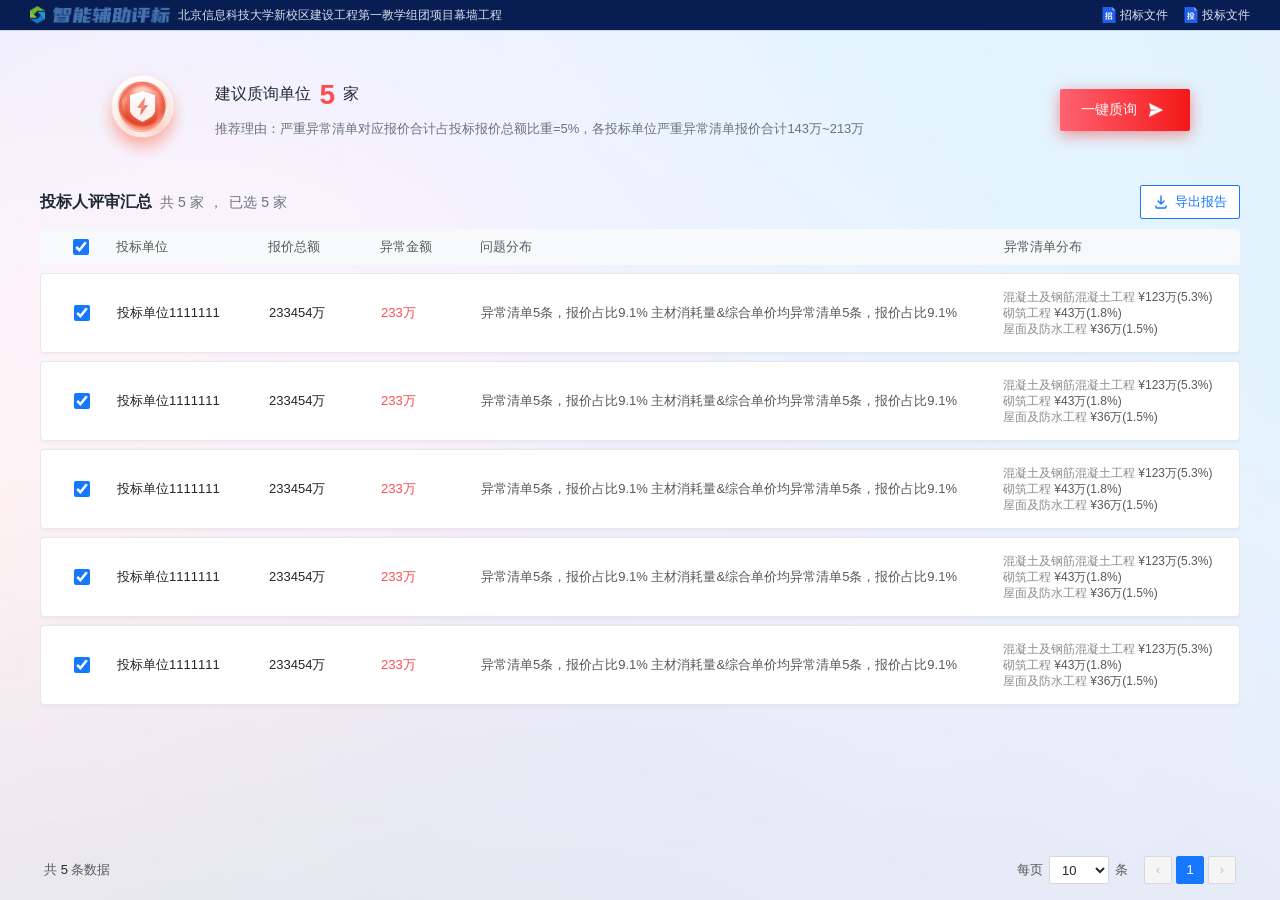
==== home.html @ 0fb8c537 "新增登录页作为入口，首页改为 home.html 默认打开 index.html 登录，提交后跳转 home.html 经济标主界面。  Co-authored-by: Cursor <cursora" ====
<!DOCTYPE html>
<html lang="zh-CN">
  <head>
    <meta charset="UTF-8" />
    <meta name="viewport" content="width=device-width, initial-scale=1.0" />
    <title>经济标 · 智能辅助评标 - 投标人评审汇总</title>
    <link rel="stylesheet" href="styles.css" />
  </head>
  <body>
    <header class="top-bar">
      <div class="top-bar__inner">
        <div class="top-bar__brand">
          <img
            class="top-bar__logo"
            src="assets/logo.png"
            width="18"
            height="21"
            alt="广联达"
          />
          <img
            class="top-bar__title-img"
            src="assets/title.png"
            width="120"
            height="16"
            alt="智能辅助评标"
          />
          <span class="top-bar__project"
            >北京信息科技大学新校区建设工程第一教学组团项目幕墙工程</span
          >
        </div>
        <nav class="top-bar__actions">
          <a href="#" class="doc-link">
            <img
              class="doc-link__icon"
              src="assets/icon-bid-doc.png"
              width="14"
              height="16"
              alt=""
            />
            招标文件
          </a>
          <a href="#" class="doc-link">
            <img
              class="doc-link__icon"
              src="assets/icon-tender-doc.png"
              width="14"
              height="16"
              alt=""
            />
            投标文件
          </a>
        </nav>
      </div>
    </header>

    <main class="page">
      <section class="alert-card">
        <div class="alert-card__icon" aria-hidden="true">
          <img
            class="alert-card__icon-img"
            src="assets/alert-icon.png"
            width="105"
            height="111"
            alt=""
          />
        </div>
        <div class="alert-card__body">
          <p class="alert-card__headline">
            建议质询单位 <strong class="highlight-num">5</strong> 家
          </p>
          <p class="alert-card__reason">
            推荐理由：严重异常清单对应报价合计占投标报价总额比重=5%，各投标单位严重异常清单报价合计143万~213万
          </p>
        </div>
        <button type="button" class="btn btn--primary">
          <span id="btn-primary-label">一键质询</span>
          <span class="btn--primary__icon-wrap" aria-hidden="true">
            <img
              class="btn--primary__icon"
              src="assets/btn-inquiry-icon.png"
              width="14"
              height="14"
              alt=""
            />
          </span>
        </button>
      </section>

      <section class="summary-panel">
        <div class="summary-panel__header">
          <h1 class="summary-panel__title">
            投标人评审汇总
            <span class="summary-panel__count">
              <span id="summary-total">共 5 家</span>
              <span class="summary-panel__count-sep">，</span>
              <span id="summary-selected">已选 5 家</span>
            </span>
          </h1>
          <button type="button" class="btn btn--outline">
            <svg width="16" height="16" viewBox="0 0 16 16" fill="none">
              <path
                d="M8 2v8m0 0l3-3m-3 3L5 7M3 12v1a1 1 0 001 1h8a1 1 0 001-1v-1"
                stroke="currentColor"
                stroke-width="1.4"
                stroke-linecap="round"
              />
            </svg>
            导出报告
          </button>
        </div>

        <div class="bid-table-shell">
          <div class="bid-table-head">
            <span class="col col--check">
              <input
                type="checkbox"
                id="check-all"
                aria-label="全选当前页"
              />
            </span>
            <span class="col col--name">投标单位</span>
            <span class="col col--total">报价总额</span>
            <span class="col col--abnormal">异常金额</span>
            <span class="col col--issues">问题分布</span>
            <span class="col col--breakdown">异常清单分布</span>
          </div>
          <div class="bid-table-scroll" id="bid-table-scroll">
            <div class="bid-table-body" id="bidder-rows"></div>
          </div>
          <footer class="table-footer">
            <p class="table-footer__total">
              共 <span id="total-count">0</span> 条数据
            </p>
            <div class="table-footer__right">
              <label class="page-size">
                每页
                <select id="page-size" aria-label="每页条数">
                  <option value="10" selected>10</option>
                  <option value="20">20</option>
                  <option value="50">50</option>
                  <option value="100">100</option>
                </select>
                条
              </label>
              <nav class="pagination" id="pagination" aria-label="分页"></nav>
            </div>
          </footer>
        </div>
      </section>
    </main>

    <script src="app.js"></script>
  </body>
</html>
---- styles.css ----
*,
*::before,
*::after {
  box-sizing: border-box;
}

:root {
  --color-bg: #ffffff;
  --color-bg-gradient: #ffffff;
  --color-topbar: #081d52;
  --color-topbar-text: #e8f0fa;
  --color-primary: #1677ff;
  --color-danger: #ff4d4f;
  --color-danger-btn: #ff5a5f;
  --color-text: #1f2937;
  --color-text-secondary: #6b7280;
  --color-border: #e5eaf2;
  --color-card: #ffffff;
  --shadow-card: 0 2px 12px rgba(26, 58, 92, 0.06);
  --radius-lg: 12px;
  --radius-md: 8px;
  --ease-breathe: cubic-bezier(0.45, 0.05, 0.55, 0.95);
  --font: -apple-system, BlinkMacSystemFont, "PingFang SC", "Microsoft YaHei",
    "Helvetica Neue", sans-serif;
}

html {
  height: 100%;
}

body {
  margin: 0;
  height: 100%;
  overflow: hidden;
  display: flex;
  flex-direction: column;
  font-family: var(--font);
  font-size: 14px;
  color: var(--color-text);
  background-color: var(--color-bg);
  background-image: url("assets/bg.png");
  background-size: cover;
  background-position: center;
  background-repeat: no-repeat;
  background-attachment: fixed;
}

a {
  color: inherit;
  text-decoration: none;
}

button {
  font-family: inherit;
  cursor: pointer;
  border: none;
}

/* Top bar */
.top-bar {
  flex-shrink: 0;
  background: var(--color-topbar);
  color: var(--color-topbar-text);
  height: 30px;
  box-shadow: 0 1px 0 rgba(0, 0, 0, 0.12);
}

.top-bar__inner {
  width: 100%;
  max-width: none;
  margin: 0;
  padding: 0 30px;
  height: 100%;
  display: flex;
  align-items: center;
  justify-content: space-between;
  gap: 16px;
}

.top-bar__brand {
  display: flex;
  align-items: center;
  gap: 8px;
  min-width: 0;
  flex: 1;
}

.top-bar__logo {
  flex-shrink: 0;
  display: block;
  height: 18px;
  width: auto;
  object-fit: contain;
}

.top-bar__title-img {
  flex-shrink: 0;
  display: block;
  height: 16px;
  width: auto;
  object-fit: contain;
}

.top-bar__project {
  font-size: 12px;
  line-height: 1;
  opacity: 0.92;
  overflow: hidden;
  text-overflow: ellipsis;
  white-space: nowrap;
}

.top-bar__actions {
  display: flex;
  align-items: center;
  gap: 16px;
  flex-shrink: 0;
}

.doc-link {
  display: flex;
  align-items: center;
  gap: 4px;
  font-size: 12px;
  line-height: 1;
  opacity: 0.95;
  transition: opacity 0.15s;
}

.doc-link__icon {
  display: block;
  height: 16px;
  width: auto;
  flex-shrink: 0;
}

.doc-link:hover {
  opacity: 1;
}

/* Page */
.page {
  flex: 1;
  min-height: 0;
  width: 100%;
  max-width: none;
  margin: 0;
  padding: 16px 40px;
  overflow: hidden;
  display: flex;
  flex-direction: column;
  gap: 12px;
}

/* Alert card — 固定 1100 居中，不随表格区拉宽 */
.alert-card {
  flex-shrink: 0;
  display: flex;
  align-items: center;
  gap: 20px;
  width: 1100px;
  max-width: 100%;
  margin: 0 auto;
  padding: 8px 0;
  box-sizing: border-box;
  background: transparent;
  border: none;
  box-shadow: none;
}

.alert-card__icon {
  flex-shrink: 0;
  line-height: 0;
}

.alert-card__icon-img {
  display: block;
  width: 105px;
  height: auto;
  object-fit: contain;
}

.alert-card__body {
  flex: 1;
  min-width: 0;
}

.alert-card__headline {
  margin: 0 0 8px;
  font-size: 16px;
  font-weight: 500;
  color: var(--color-text);
}

.highlight-num {
  font-size: 28px;
  font-weight: 700;
  color: var(--color-danger);
  vertical-align: middle;
  margin: 0 4px;
}

.alert-card__reason {
  margin: 0;
  font-size: 13px;
  line-height: 1.6;
  color: var(--color-text-secondary);
}

.btn {
  display: inline-flex;
  align-items: center;
  justify-content: center;
  gap: 6px;
  padding: 0 20px;
  height: 36px;
  border-radius: var(--radius-md);
  font-size: 14px;
  font-weight: 500;
  white-space: nowrap;
  transition: filter 0.15s, box-shadow 0.15s;
}

/* 图标 ripple — 参考 https://codepen.io/andytran/pen/vLNGvN */
.btn--primary__icon-wrap {
  display: inline-flex;
  align-items: center;
  justify-content: center;
  width: 28px;
  height: 28px;
  flex-shrink: 0;
  border-radius: 50%;
  animation: btn-icon-ripple 0.8s linear infinite;
}

.btn--primary__icon {
  display: block;
  width: 14px;
  height: 14px;
  object-fit: contain;
  position: relative;
  z-index: 1;
  /* 图标按 #ffffff 显示 */
  filter: brightness(0) invert(1);
}

@keyframes btn-icon-ripple {
  0% {
    box-shadow: 0 0 0 6px rgba(255, 255, 255, 0.18),
      0 0 0 20px rgba(255, 255, 255, 0.12),
      0 0 0 34px rgba(255, 255, 255, 0.08),
      0 0 0 48px rgba(255, 255, 255, 0.05);
  }
  100% {
    box-shadow: 0 0 0 20px rgba(255, 255, 255, 0.12),
      0 0 0 34px rgba(255, 255, 255, 0.08),
      0 0 0 48px rgba(255, 255, 255, 0.05),
      0 0 0 62px rgba(255, 255, 255, 0);
  }
}

.btn--primary:hover .btn--primary__icon-wrap {
  animation-play-state: paused;
}

.btn--primary {
  color: #fff;
  flex-shrink: 0;
  gap: 5px;
  width: 130px;
  min-width: 130px;
  height: 42px;
  padding: 0;
  border-radius: 2px;
  border: none;
  overflow: visible;
  background-color: #f41818;
  background-image: linear-gradient(
    to right,
    #ff6272,
    #f41818,
    #ff7080,
    #f41818
  );
  background-size: 300% 100%;
  background-position: 0 0;
  box-shadow: 0 4px 15px 0 rgba(244, 24, 24, 0.45);
  transition: background-position 0.4s ease-in-out, box-shadow 0.4s ease-in-out;
  animation: btn-primary-breathe 2.8s var(--ease-breathe) infinite;
}

.btn--primary:hover {
  background-position: 100% 0;
  box-shadow: 0 6px 20px 0 rgba(244, 24, 24, 0.65);
  animation: none;
}

.btn--primary:focus {
  outline: none;
}

.btn--primary:focus-visible {
  outline: 2px solid rgba(244, 24, 24, 0.45);
  outline-offset: 2px;
}

@keyframes btn-primary-breathe {
  0%,
  100% {
    box-shadow: 0 4px 12px 0 rgba(244, 24, 24, 0.38);
  }
  50% {
    box-shadow: 0 6px 22px 0 rgba(244, 24, 24, 0.62);
  }
}

@media (prefers-reduced-motion: reduce) {
  .btn--primary,
  .btn--primary__icon-wrap {
    animation: none;
  }
}

.btn--outline {
  background: #fff;
  color: var(--color-primary);
  border: 1px solid var(--color-primary);
  width: 100px;
  min-width: 100px;
  height: 34px;
  padding: 0;
  border-radius: 2px;
  font-size: 13px;
}

.btn--outline:hover {
  background: #f0f7ff;
}

/* Summary panel */
.summary-panel {
  flex: 1;
  min-height: 0;
  width: 100%;
  margin: 0;
  display: flex;
  flex-direction: column;
  background: transparent;
  border: none;
  box-shadow: none;
}

.summary-panel__header {
  flex-shrink: 0;
  display: flex;
  align-items: center;
  justify-content: space-between;
  padding: 0 0 10px;
}

.bid-table-shell {
  flex: 1;
  min-height: 0;
  display: flex;
  flex-direction: column;
}

.summary-panel__title {
  margin: 0;
  font-size: 16px;
  font-weight: 600;
  display: flex;
  align-items: baseline;
  gap: 8px;
}

.summary-panel__count {
  font-size: 14px;
  font-weight: 400;
  color: var(--color-text-secondary);
}

.summary-panel__count-sep {
  margin: 0 2px;
}

/* 卡片表格 */
.bid-table-head,
.bid-row {
  display: grid;
  grid-template-columns: 48px 140px 100px 88px minmax(160px, 1fr) minmax(180px, 220px);
  gap: 12px;
  align-items: center;
  padding: 0 16px;
  box-sizing: border-box;
}

.bid-table-head {
  flex-shrink: 0;
  height: 36px;
  margin-bottom: 8px;
  font-size: 13px;
  font-weight: 500;
  color: #595959;
  background: #f7f9fb;
  border-radius: 4px;
}

.bid-table-head .col--check {
  display: flex;
  justify-content: center;
}

.bid-table-head .col--check input[type="checkbox"] {
  width: 16px;
  height: 16px;
  accent-color: var(--color-primary);
  cursor: pointer;
}

.bid-table-scroll {
  flex: 1;
  min-height: 0;
  overflow: auto;
}

.bid-table-body {
  display: flex;
  flex-direction: column;
  gap: 8px;
}

.bid-row {
  height: 80px;
  margin: 0;
  border-radius: 4px;
  cursor: pointer;
  transition: background 0.15s, border-color 0.15s, box-shadow 0.15s;
}

.bid-row.is-selected {
  background: #ffffff;
  border: 1px solid #e8e8e8;
  box-shadow: 0 1px 4px rgba(26, 58, 92, 0.05);
}

.bid-row.is-selected:hover {
  border-color: #d0dff0;
  box-shadow: 0 2px 10px rgba(26, 58, 92, 0.08);
}

.bid-row.is-unselected {
  background: #f3f4f6;
  border: 1px solid #ebedf0;
  box-shadow: none;
}

.bid-row.is-unselected:hover {
  background: #eceef2;
  border-color: #e2e5ea;
}

.bid-row.is-unselected .col {
  color: #9ca3af;
}

.bid-row.is-unselected .col--abnormal {
  color: #e57373;
}

.bid-row.is-unselected .col--breakdown,
.bid-row.is-unselected .col--breakdown .amount {
  color: #b0b5bf;
}

.bid-row .col {
  min-width: 0;
  font-size: 13px;
  line-height: 18px;
  color: #262626;
  overflow: hidden;
  text-overflow: ellipsis;
  white-space: nowrap;
}

.bid-row .col--check {
  display: flex;
  justify-content: center;
  overflow: visible;
  white-space: normal;
}

.bid-row .col--check input[type="checkbox"] {
  width: 16px;
  height: 16px;
  accent-color: var(--color-primary);
  cursor: pointer;
}

.bid-row .col--name {
  font-weight: 500;
}

.bid-row .col--total {
  font-variant-numeric: tabular-nums;
}

.bid-row .col--abnormal {
  color: var(--color-danger);
  font-weight: 500;
  font-variant-numeric: tabular-nums;
}

.bid-row .col--issues {
  color: #595959;
  text-align: left;
}

.bid-row .col--breakdown {
  font-size: 12px;
  line-height: 16px;
  color: #8c8c8c;
  text-align: left;
  white-space: normal;
  display: -webkit-box;
  -webkit-box-orient: vertical;
  -webkit-line-clamp: 3;
}

.bid-row .col--breakdown .item {
  display: block;
  overflow: hidden;
  text-overflow: ellipsis;
  white-space: nowrap;
}

.bid-row .col--breakdown .amount {
  color: #595959;
}

/* Table footer & pagination */
.table-footer {
  flex-shrink: 0;
  display: flex;
  align-items: center;
  justify-content: space-between;
  gap: 16px;
  padding: 12px 4px 0;
  font-size: 13px;
  color: #595959;
}

.table-footer__total {
  margin: 0;
}

.table-footer__total span {
  color: #262626;
  font-weight: 500;
}

.table-footer__right {
  display: flex;
  align-items: center;
  gap: 16px;
  flex-wrap: wrap;
  justify-content: flex-end;
}

.page-size {
  display: inline-flex;
  align-items: center;
  gap: 6px;
  color: #595959;
}

.page-size select {
  height: 28px;
  padding: 0 8px;
  border: 1px solid #d9d9d9;
  border-radius: 2px;
  font-family: inherit;
  font-size: 13px;
  color: #262626;
  background: #fff;
  cursor: pointer;
}

.pagination {
  display: inline-flex;
  align-items: center;
  gap: 4px;
}

.pagination__btn {
  min-width: 28px;
  height: 28px;
  padding: 0 6px;
  border: 1px solid #d9d9d9;
  border-radius: 2px;
  background: #fff;
  color: #595959;
  font-size: 13px;
  line-height: 26px;
}

.pagination__btn:hover:not(:disabled) {
  color: var(--color-primary);
  border-color: var(--color-primary);
}

.pagination__btn.is-active {
  color: #fff;
  background: var(--color-primary);
  border-color: var(--color-primary);
}

.pagination__btn:disabled {
  color: #bfbfbf;
  background: #f5f5f5;
  cursor: not-allowed;
}

.pagination__ellipsis {
  padding: 0 4px;
  color: #bfbfbf;
}

/* ---------- 登录页 ---------- */
body.login-page {
  overflow: auto;
  min-height: 100%;
}

.login-main {
  flex: 1;
  min-height: 0;
  display: flex;
  align-items: center;
  justify-content: center;
  padding: 48px 40px;
}

.login-card {
  width: 100%;
  max-width: 400px;
  padding: 32px 28px 28px;
  background: #ffffff;
  border-radius: 8px;
  box-shadow: 0 4px 24px rgba(8, 29, 82, 0.08);
  border: 1px solid #ebeef5;
}

.login-card__title {
  margin: 0 0 8px;
  font-size: 20px;
  font-weight: 600;
  color: var(--color-text);
  text-align: center;
}

.login-card__desc {
  margin: 0 0 24px;
  font-size: 13px;
  color: var(--color-text-secondary);
  text-align: center;
  line-height: 1.5;
}

.login-form {
  display: flex;
  flex-direction: column;
  gap: 18px;
}

.login-field {
  display: flex;
  flex-direction: column;
  gap: 6px;
}

.login-field__label {
  font-size: 13px;
  font-weight: 500;
  color: #4b5563;
}

.login-field__input {
  height: 40px;
  padding: 0 12px;
  border: 1px solid #d1d5db;
  border-radius: 4px;
  font-family: inherit;
  font-size: 14px;
  color: var(--color-text);
  outline: none;
  transition: border-color 0.15s, box-shadow 0.15s;
}

.login-field__input::placeholder {
  color: #9ca3af;
}

.login-field__input:hover {
  border-color: #9ca3af;
}

.login-field__input:focus {
  border-color: var(--color-primary);
  box-shadow: 0 0 0 2px rgba(22, 119, 255, 0.15);
}

.btn--login-submit {
  margin-top: 8px;
  width: 100%;
  height: 42px;
  border-radius: 4px;
  font-size: 15px;
  font-weight: 500;
  color: #fff;
  background: linear-gradient(180deg, #ff6272 0%, #f41818 100%);
  border: none;
  box-shadow: 0 4px 12px rgba(244, 24, 24, 0.35);
  transition: filter 0.15s, box-shadow 0.15s;
}

.btn--login-submit:hover {
  filter: brightness(1.05);
  box-shadow: 0 6px 16px rgba(244, 24, 24, 0.45);
}
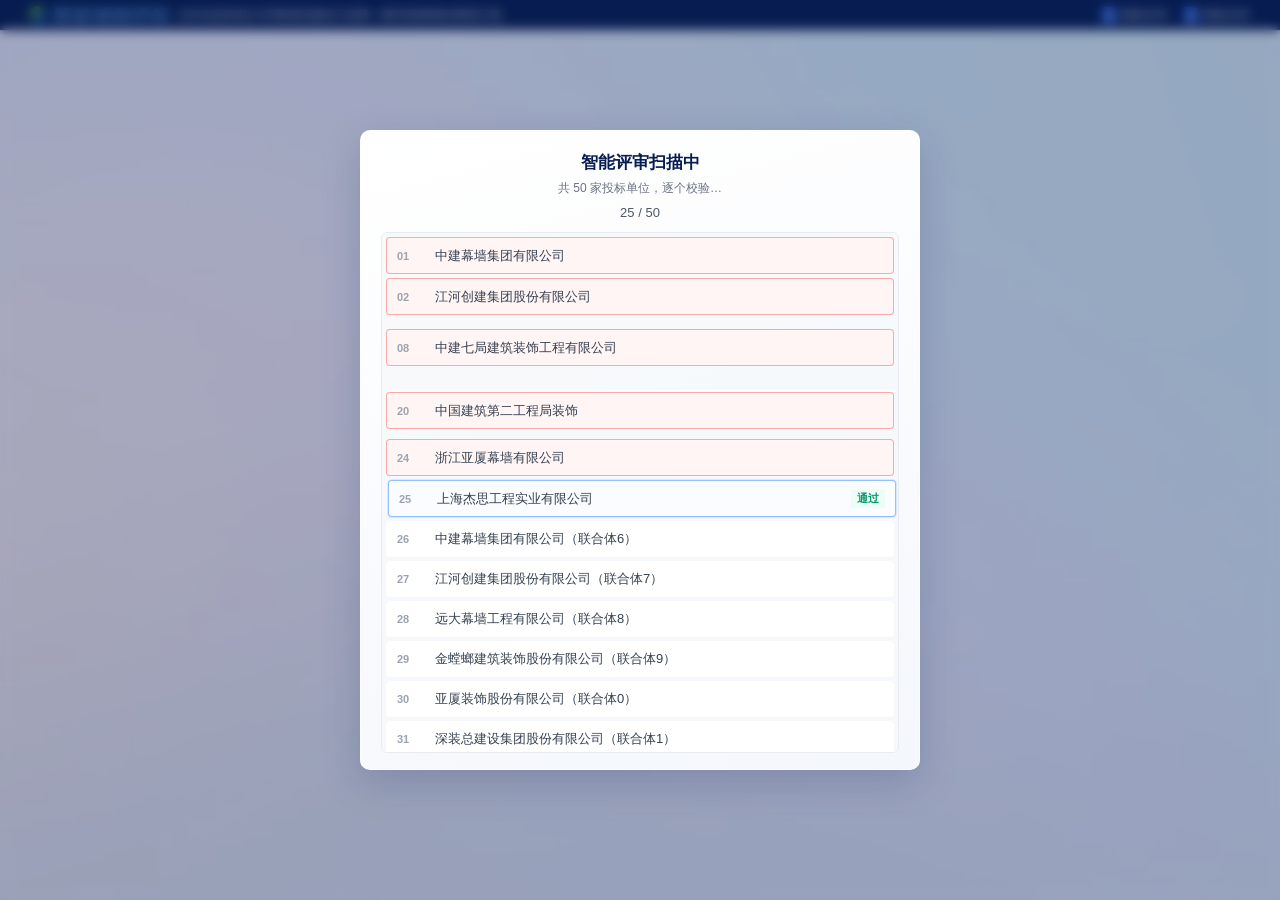
==== commit 792f9a6d: "主界面增加开标扫描动画与动态投标数据 用可复现随机生成 50 家单位，扫描后仅保留异常单位并刷新列表与建议质询文案；同步表格卡片式布局与汇总交互样式。  Co-authored-by: Cursor " ====
--- a/home.html
+++ b/home.html
@@ -7,6 +7,24 @@
     <link rel="stylesheet" href="styles.css" />
   </head>
   <body>
+    <div
+      id="scan-overlay"
+      class="scan-overlay"
+      role="dialog"
+      aria-modal="true"
+      aria-labelledby="scan-overlay-title"
+      hidden
+    >
+      <div class="scan-overlay__panel">
+        <p id="scan-overlay-title" class="scan-overlay__title">智能评审扫描中</p>
+        <p class="scan-overlay__subtitle">共 50 家投标单位，逐个校验…</p>
+        <p class="scan-overlay__progress">
+          <span id="scan-progress-curr">0</span> / <span id="scan-progress-total">50</span>
+        </p>
+        <div class="scan-overlay__list" id="scan-list"></div>
+      </div>
+    </div>
+
     <header class="top-bar">
       <div class="top-bar__inner">
         <div class="top-bar__brand">
@@ -65,8 +83,13 @@
           />
         </div>
         <div class="alert-card__body">
-          <p class="alert-card__headline">
-            建议质询单位 <strong class="highlight-num">5</strong> 家
+          <p class="alert-card__headline" id="alert-inquiry-headline">
+            建议质询单位 <strong class="highlight-num" id="alert-inquiry-count">0</strong> 家<span
+              id="alert-selected-suffix"
+              class="alert-card__selected-suffix"
+              hidden
+              >，您已选 <strong id="alert-selected-inline">0</strong> 家</span
+            >
           </p>
           <p class="alert-card__reason">
             推荐理由：严重异常清单对应报价合计占投标报价总额比重=5%，各投标单位严重异常清单报价合计143万~213万
--- a/styles.css
+++ b/styles.css
@@ -138,6 +138,175 @@
   opacity: 1;
 }
 
+/* 进入页：50 家扫描动效 */
+.scan-overlay {
+  position: fixed;
+  inset: 0;
+  z-index: 10000;
+  display: flex;
+  align-items: center;
+  justify-content: center;
+  padding: 24px;
+  background: rgba(8, 29, 82, 0.35);
+  backdrop-filter: blur(6px);
+  -webkit-backdrop-filter: blur(6px);
+  opacity: 1;
+  transition: opacity 0.45s ease, visibility 0.45s;
+}
+
+.scan-overlay[hidden] {
+  display: none;
+}
+
+.scan-overlay.is-leaving {
+  opacity: 0;
+  pointer-events: none;
+}
+
+.scan-overlay__panel {
+  width: min(560px, 100%);
+  max-height: min(78vh, 640px);
+  display: flex;
+  flex-direction: column;
+  padding: 20px 20px 16px;
+  background: linear-gradient(165deg, #ffffff 0%, #f4f7fc 100%);
+  border-radius: 10px;
+  box-shadow: 0 12px 40px rgba(8, 29, 82, 0.18);
+  border: 1px solid rgba(255, 255, 255, 0.8);
+}
+
+.scan-overlay__title {
+  margin: 0 0 6px;
+  font-size: 17px;
+  font-weight: 600;
+  color: var(--color-topbar);
+  text-align: center;
+}
+
+.scan-overlay__subtitle {
+  margin: 0 0 8px;
+  font-size: 12px;
+  color: var(--color-text-secondary);
+  text-align: center;
+}
+
+.scan-overlay__progress {
+  margin: 0 0 12px;
+  font-size: 13px;
+  font-weight: 500;
+  color: #4b5563;
+  text-align: center;
+}
+
+.scan-overlay__list {
+  flex: 1;
+  min-height: 0;
+  overflow-y: auto;
+  padding: 4px;
+  border-radius: 6px;
+  background: rgba(247, 249, 251, 0.9);
+  border: 1px solid #e8ecf2;
+}
+
+.scan-row {
+  display: flex;
+  align-items: center;
+  gap: 10px;
+  padding: 8px 10px;
+  margin-bottom: 4px;
+  border-radius: 4px;
+  font-size: 13px;
+  color: #374151;
+  background: #fff;
+  border: 1px solid transparent;
+  transition: transform 0.28s cubic-bezier(0.4, 0, 0.2, 1),
+    opacity 0.28s ease, border-color 0.2s, background 0.2s, box-shadow 0.2s;
+}
+
+.scan-row:last-child {
+  margin-bottom: 0;
+}
+
+.scan-row__idx {
+  flex-shrink: 0;
+  width: 28px;
+  font-size: 11px;
+  font-weight: 600;
+  color: #9ca3af;
+  font-variant-numeric: tabular-nums;
+}
+
+.scan-row__name {
+  flex: 1;
+  min-width: 0;
+  overflow: hidden;
+  text-overflow: ellipsis;
+  white-space: nowrap;
+}
+
+.scan-row__badge {
+  flex-shrink: 0;
+  font-size: 11px;
+  font-weight: 600;
+  padding: 2px 6px;
+  border-radius: 2px;
+  opacity: 0;
+  transform: scale(0.9);
+  transition: opacity 0.2s, transform 0.2s;
+}
+
+.scan-row.is-active {
+  border-color: rgba(22, 119, 255, 0.45);
+  box-shadow: 0 0 0 1px rgba(22, 119, 255, 0.12);
+  transform: translateX(2px);
+  background: #fafcff;
+}
+
+.scan-row.is-active .scan-row__badge {
+  opacity: 1;
+  transform: scale(1);
+}
+
+.scan-row.is-pass .scan-row__badge {
+  color: #059669;
+  background: #ecfdf5;
+}
+
+.scan-row.is-fail .scan-row__badge {
+  color: #b91c1c;
+  background: #fef2f2;
+}
+
+.scan-row.is-done-pass {
+  opacity: 0;
+  transform: translateX(-12px) scale(0.96);
+  max-height: 0;
+  padding-top: 0;
+  padding-bottom: 0;
+  margin-bottom: 0;
+  overflow: hidden;
+  pointer-events: none;
+}
+
+.scan-row.is-fail {
+  border-color: rgba(244, 24, 24, 0.35);
+  background: #fff5f5;
+}
+
+@media (prefers-reduced-motion: reduce) {
+  .scan-row,
+  .scan-overlay {
+    transition: none;
+  }
+}
+
+body.is-scanning-main .page {
+  visibility: hidden;
+  opacity: 0;
+  pointer-events: none;
+  transition: opacity 0.2s ease;
+}
+
 /* Page */
 .page {
   flex: 1;
@@ -198,6 +367,19 @@
   color: var(--color-danger);
   vertical-align: middle;
   margin: 0 4px;
+}
+
+.alert-card__selected-suffix {
+  font-size: 15px;
+  font-weight: 400;
+  color: var(--color-text-secondary);
+  vertical-align: middle;
+}
+
+.alert-card__selected-suffix strong {
+  font-size: 16px;
+  font-weight: 600;
+  color: var(--color-text);
 }
 
 .alert-card__reason {
@@ -388,7 +570,8 @@
 .bid-table-head,
 .bid-row {
   display: grid;
-  grid-template-columns: 48px 140px 100px 88px minmax(160px, 1fr) minmax(180px, 220px);
+  grid-template-columns:
+    48px 140px 100px 88px minmax(160px, 1fr) minmax(260px, 1.2fr);
   gap: 12px;
   align-items: center;
   padding: 0 16px;
@@ -516,15 +699,42 @@
   text-align: left;
 }
 
+.bid-table-head .col--breakdown,
 .bid-row .col--breakdown {
+  padding-left: 20px;
+}
+
+.bid-row .col--breakdown {
+  position: relative;
   font-size: 12px;
   line-height: 16px;
   color: #8c8c8c;
   text-align: left;
-  white-space: normal;
-  display: -webkit-box;
-  -webkit-box-orient: vertical;
-  -webkit-line-clamp: 3;
+}
+
+.bid-row .col--breakdown-inner {
+  max-height: 64px; /* 4 × 16px */
+  overflow: hidden;
+  word-break: break-word;
+}
+
+.bid-row .col--breakdown-more {
+  position: absolute;
+  right: 0;
+  bottom: 0;
+  padding-left: 18px;
+  font-size: 12px;
+  line-height: 16px;
+  font-weight: 500;
+  color: var(--color-primary);
+  cursor: default;
+  white-space: nowrap;
+  background: linear-gradient(90deg, rgba(255, 255, 255, 0), #ffffff 42%);
+}
+
+.bid-row.is-unselected .col--breakdown-more {
+  color: #7c8aa0;
+  background: linear-gradient(90deg, rgba(243, 244, 246, 0), #f3f4f6 42%);
 }
 
 .bid-row .col--breakdown .item {
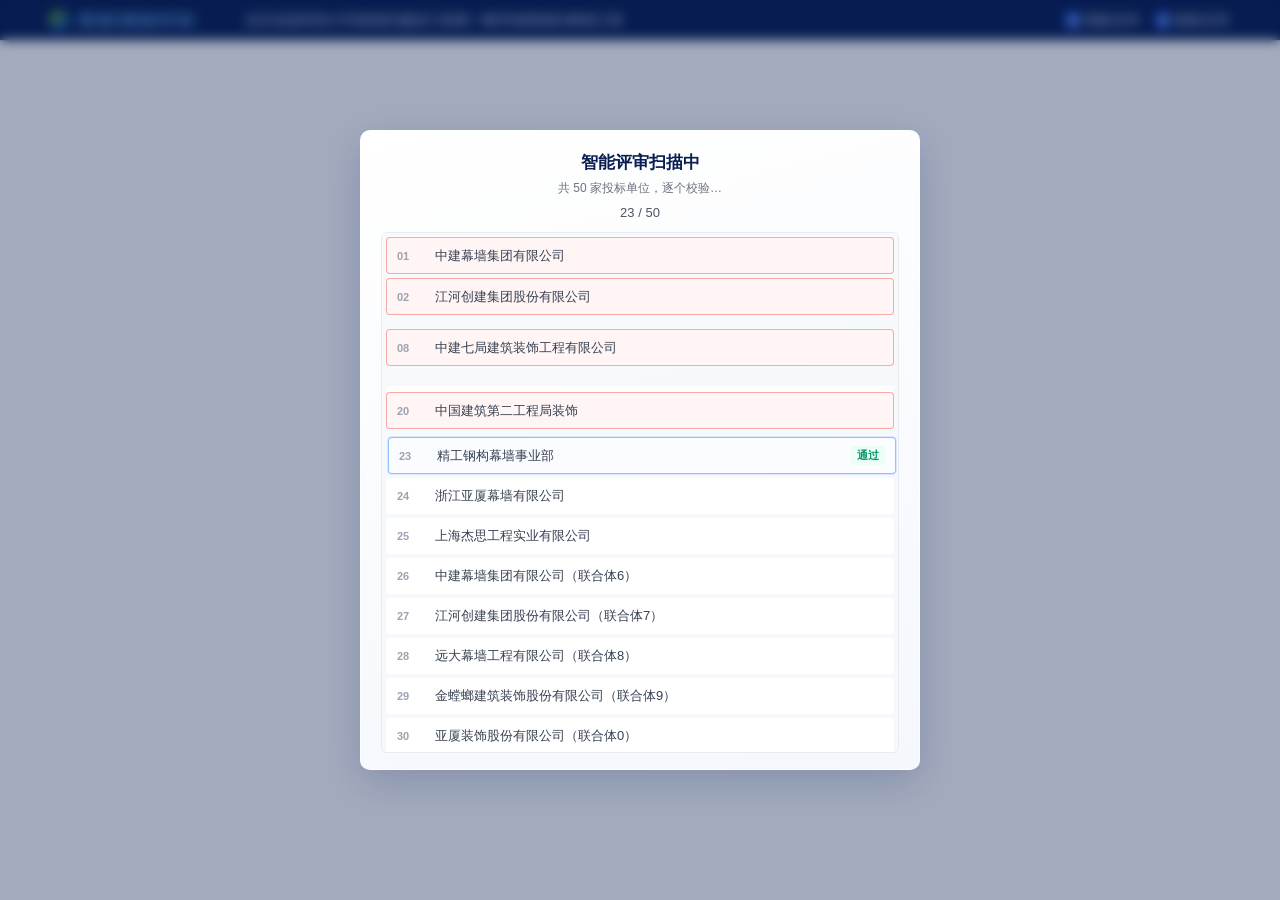
==== commit aff85c79: "同步主界面样式与交互，主色调整为 #1890FF 对齐参考产品 UI，并补充资源与页面细节供 GitHub Pages 预览。  Co-authored-by: Cursor <cursoragent" ====
--- a/home.html
+++ b/home.html
@@ -3,7 +3,7 @@
   <head>
     <meta charset="UTF-8" />
     <meta name="viewport" content="width=device-width, initial-scale=1.0" />
-    <title>经济标 · 智能辅助评标 - 投标人评审汇总</title>
+    <title>经济标 · 智能辅助评标 - 推荐质询单位</title>
     <link rel="stylesheet" href="styles.css" />
   </head>
   <body>
@@ -73,46 +73,65 @@
 
     <main class="page">
       <section class="alert-card">
-        <div class="alert-card__icon" aria-hidden="true">
-          <img
-            class="alert-card__icon-img"
-            src="assets/alert-icon.png"
-            width="105"
-            height="111"
-            alt=""
-          />
-        </div>
-        <div class="alert-card__body">
-          <p class="alert-card__headline" id="alert-inquiry-headline">
-            建议质询单位 <strong class="highlight-num" id="alert-inquiry-count">0</strong> 家<span
-              id="alert-selected-suffix"
-              class="alert-card__selected-suffix"
-              hidden
-              >，您已选 <strong id="alert-selected-inline">0</strong> 家</span
-            >
-          </p>
-          <p class="alert-card__reason">
-            推荐理由：严重异常清单对应报价合计占投标报价总额比重=5%，各投标单位严重异常清单报价合计143万~213万
-          </p>
-        </div>
-        <button type="button" class="btn btn--primary">
-          <span id="btn-primary-label">一键质询</span>
-          <span class="btn--primary__icon-wrap" aria-hidden="true">
+        <div class="alert-card__bg" aria-hidden="true"></div>
+        <img
+          class="alert-card__wave"
+          src="assets/alert-card-wave.png?v=8"
+          width="1024"
+          height="148"
+          alt=""
+          aria-hidden="true"
+        />
+        <div class="alert-card__inner">
+          <div class="alert-card__icon" aria-hidden="true">
             <img
-              class="btn--primary__icon"
-              src="assets/btn-inquiry-icon.png"
-              width="14"
-              height="14"
+              class="alert-card__icon-img"
+              src="assets/alert-icon.png"
+              width="88"
+              height="93"
               alt=""
             />
-          </span>
-        </button>
+          </div>
+          <div class="alert-card__main">
+            <p class="alert-card__headline" id="alert-inquiry-headline">
+              建议质询单位
+              <strong class="highlight-num" id="alert-inquiry-count">0</strong>
+              家<span
+                id="alert-selected-suffix"
+                class="alert-card__selected-suffix"
+                hidden
+                >，您已选 <strong id="alert-selected-inline">0</strong> 家</span
+              >
+            </p>
+            <button type="button" class="btn btn--primary">
+              <span id="btn-primary-label">一键质询</span>
+              <span class="btn--primary__icon-wrap" aria-hidden="true">
+                <img
+                  class="btn--primary__icon"
+                  src="assets/btn-inquiry-icon.png"
+                  width="14"
+                  height="14"
+                  alt=""
+                />
+              </span>
+            </button>
+          </div>
+          <div class="alert-card__text-card">
+            <p class="alert-card__reason-label">推荐理由：</p>
+            <p
+              class="alert-card__reason-body"
+              id="alert-reason-body"
+              data-full-text="严重异常清单对应报价合计占投标报价总额比重=5%，各投标单位严重异常清单报价合计143万~213万"
+              aria-live="polite"
+            >严重异常清单对应报价合计占投标报价总额比重=5%，各投标单位严重异常清单报价合计143万~213万</p>
+          </div>
+        </div>
       </section>
 
       <section class="summary-panel">
         <div class="summary-panel__header">
           <h1 class="summary-panel__title">
-            投标人评审汇总
+            推荐质询单位
             <span class="summary-panel__count">
               <span id="summary-total">共 5 家</span>
               <span class="summary-panel__count-sep">，</span>
@@ -128,26 +147,44 @@
                 stroke-linecap="round"
               />
             </svg>
-            导出报告
+            异常清单明细
           </button>
         </div>
 
         <div class="bid-table-shell">
-          <div class="bid-table-head">
-            <span class="col col--check">
-              <input
-                type="checkbox"
-                id="check-all"
-                aria-label="全选当前页"
-              />
-            </span>
-            <span class="col col--name">投标单位</span>
-            <span class="col col--total">报价总额</span>
-            <span class="col col--abnormal">异常金额</span>
-            <span class="col col--issues">问题分布</span>
-            <span class="col col--breakdown">异常清单分布</span>
-          </div>
           <div class="bid-table-scroll" id="bid-table-scroll">
+            <div class="bid-table-head">
+              <span class="col col--check">
+                <input
+                  type="checkbox"
+                  id="check-all"
+                  aria-label="全选当前页"
+                />
+              </span>
+              <span class="col col--name">投标单位</span>
+              <span class="col col--total">报价总额</span>
+              <span class="col col--abnormal">
+                <button
+                  type="button"
+                  class="th-sort"
+                  id="sort-abnormal"
+                  data-sort="abnormal"
+                  aria-sort="none"
+                >
+                  <span>异常金额</span>
+                  <svg
+                    class="sort-ico"
+                    viewBox="0 0 16 16"
+                    aria-hidden="true"
+                  >
+                    <path class="up" d="M8 3.2 11.2 7H4.8Z" />
+                    <path class="down" d="M4.8 9h6.4L8 12.8Z" />
+                  </svg>
+                </button>
+              </span>
+              <span class="col col--issues">异常类型统计</span>
+              <span class="col col--breakdown">异常分部统计</span>
+            </div>
             <div class="bid-table-body" id="bidder-rows"></div>
           </div>
           <footer class="table-footer">
@@ -158,8 +195,8 @@
               <label class="page-size">
                 每页
                 <select id="page-size" aria-label="每页条数">
-                  <option value="10" selected>10</option>
-                  <option value="20">20</option>
+                  <option value="10">10</option>
+                  <option value="20" selected>20</option>
                   <option value="50">50</option>
                   <option value="100">100</option>
                 </select>
@@ -172,6 +209,55 @@
       </section>
     </main>
 
+    <dialog
+      id="inquiry-dialog"
+      class="inquiry-dialog"
+      aria-labelledby="inquiry-dialog-title"
+    >
+      <div class="inquiry-dialog__panel">
+        <header class="inquiry-dialog__head">
+          <div class="inquiry-dialog__head-text">
+            <h2 id="inquiry-dialog-title">质询对象</h2>
+          </div>
+          <button
+            type="button"
+            class="inquiry-dialog__close"
+            id="inquiry-dialog-close"
+            aria-label="关闭"
+          >
+            ×
+          </button>
+        </header>
+        <div class="inquiry-dialog__toolbar">
+          <p class="inquiry-dialog__summary" id="inquiry-dialog-summary"></p>
+          <button
+            type="button"
+            class="inquiry-dialog__expand-toggle"
+            id="inquiry-toggle-expand"
+          >
+            全部收起
+          </button>
+        </div>
+        <div class="inquiry-dialog__body" id="inquiry-dialog-list"></div>
+        <footer class="inquiry-dialog__foot">
+          <button
+            type="button"
+            class="inquiry-dialog__btn inquiry-dialog__btn--cancel"
+            id="inquiry-dialog-cancel"
+          >
+            取消
+          </button>
+          <button
+            type="button"
+            class="inquiry-dialog__btn inquiry-dialog__btn--submit"
+            id="inquiry-dialog-submit"
+          >
+            生成质询函
+          </button>
+        </footer>
+      </div>
+    </dialog>
+
     <script src="app.js"></script>
   </body>
 </html>
--- a/styles.css
+++ b/styles.css
@@ -5,11 +5,13 @@
 }
 
 :root {
-  --color-bg: #ffffff;
-  --color-bg-gradient: #ffffff;
+  --color-bg: #f7f7f9;
+  --color-bg-gradient: #f7f7f9;
   --color-topbar: #081d52;
   --color-topbar-text: #e8f0fa;
-  --color-primary: #1677ff;
+  --color-primary: #1890ff;
+  --color-primary-hover: #40a9ff;
+  --sort-active: #1890ff;
   --color-danger: #ff4d4f;
   --color-danger-btn: #ff5a5f;
   --color-text: #1f2937;
@@ -17,11 +19,14 @@
   --color-border: #e5eaf2;
   --color-card: #ffffff;
   --shadow-card: 0 2px 12px rgba(26, 58, 92, 0.06);
+  --bid-card-radius: 7px;
+  --bid-card-shadow: 3px 0 6px 0 rgba(85, 136, 216, 0.29);
   --radius-lg: 12px;
   --radius-md: 8px;
   --ease-breathe: cubic-bezier(0.45, 0.05, 0.55, 0.95);
-  --font: -apple-system, BlinkMacSystemFont, "PingFang SC", "Microsoft YaHei",
-    "Helvetica Neue", sans-serif;
+  --ease-row-enter: cubic-bezier(0.22, 1, 0.36, 1);
+  --font: "Microsoft YaHei", "微软雅黑", "PingFang SC", -apple-system,
+    BlinkMacSystemFont, "Helvetica Neue", sans-serif;
 }
 
 html {
@@ -38,11 +43,6 @@
   font-size: 14px;
   color: var(--color-text);
   background-color: var(--color-bg);
-  background-image: url("assets/bg.png");
-  background-size: cover;
-  background-position: center;
-  background-repeat: no-repeat;
-  background-attachment: fixed;
 }
 
 a {
@@ -61,7 +61,7 @@
   flex-shrink: 0;
   background: var(--color-topbar);
   color: var(--color-topbar-text);
-  height: 30px;
+  height: 40px;
   box-shadow: 0 1px 0 rgba(0, 0, 0, 0.12);
 }
 
@@ -69,8 +69,8 @@
   width: 100%;
   max-width: none;
   margin: 0;
-  padding: 0 30px;
-  height: 100%;
+  padding: 0 50px;
+  height: 40px;
   display: flex;
   align-items: center;
   justify-content: space-between;
@@ -80,7 +80,7 @@
 .top-bar__brand {
   display: flex;
   align-items: center;
-  gap: 8px;
+  gap: 10px;
   min-width: 0;
   flex: 1;
 }
@@ -88,8 +88,8 @@
 .top-bar__logo {
   flex-shrink: 0;
   display: block;
-  height: 18px;
-  width: auto;
+  width: 18px;
+  height: auto;
   object-fit: contain;
 }
 
@@ -102,7 +102,8 @@
 }
 
 .top-bar__project {
-  font-size: 12px;
+  margin-left: 40px;
+  font-size: 14px;
   line-height: 1;
   opacity: 0.92;
   overflow: hidden;
@@ -121,7 +122,7 @@
   display: flex;
   align-items: center;
   gap: 4px;
-  font-size: 12px;
+  font-size: 14px;
   line-height: 1;
   opacity: 0.95;
   transition: opacity 0.15s;
@@ -314,27 +315,63 @@
   width: 100%;
   max-width: none;
   margin: 0;
-  padding: 16px 40px;
+  padding: 24px;
   overflow: hidden;
   display: flex;
   flex-direction: column;
   gap: 12px;
 }
 
-/* Alert card — 固定 1100 居中，不随表格区拉宽 */
+/* Alert card — 横向铺满内容区，高度 120px，内容左对齐 */
 .alert-card {
-  flex-shrink: 0;
-  display: flex;
-  align-items: center;
-  gap: 20px;
-  width: 1100px;
-  max-width: 100%;
-  margin: 0 auto;
-  padding: 8px 0;
+  position: relative;
+  flex-shrink: 0;
+  width: 100%;
+  height: 120px;
+  margin: 0;
   box-sizing: border-box;
-  background: transparent;
-  border: none;
-  box-shadow: none;
+  border-radius: 8px;
+  overflow: hidden;
+}
+
+.alert-card__bg {
+  position: absolute;
+  inset: 0;
+  z-index: 0;
+  background: linear-gradient(
+    90deg,
+    rgba(236, 188, 255, 0.3) 0%,
+    rgba(134, 199, 255, 0.3) 100%
+  );
+}
+
+/* 透明 PNG 纹理：高 120px、右对齐，等比宽；需素材为真 PNG（含 Alpha） */
+.alert-card__wave {
+  position: absolute;
+  right: 0;
+  top: 0;
+  z-index: 0;
+  display: block;
+  height: 120px;
+  width: auto;
+  max-width: none;
+  max-height: none;
+  object-fit: contain;
+  object-position: right top;
+  pointer-events: none;
+  user-select: none;
+}
+
+.alert-card__inner {
+  position: relative;
+  z-index: 1;
+  display: flex;
+  align-items: center;
+  justify-content: flex-start;
+  gap: 16px;
+  height: 100%;
+  padding: 0 20px 0 8px;
+  box-sizing: border-box;
 }
 
 .alert-card__icon {
@@ -344,36 +381,60 @@
 
 .alert-card__icon-img {
   display: block;
-  width: 105px;
+  width: 88px;
   height: auto;
   object-fit: contain;
 }
 
-.alert-card__body {
-  flex: 1;
-  min-width: 0;
+.alert-card__main {
+  display: flex;
+  flex-direction: column;
+  align-items: flex-start;
+  justify-content: center;
+  gap: 8px;
+  flex-shrink: 0;
+}
+
+.alert-card__text-card {
+  position: relative;
+  z-index: 2;
+  flex: 1 1 auto;
+  min-width: min(240px, 42vw);
+  max-width: none;
+  margin-left: 8px;
+  margin-right: 12px;
+  padding: 8px 14px;
+  border-radius: 4px;
+  background: rgba(255, 255, 255, 0.1);
+  box-shadow: 0 2px 8px rgba(38, 56, 92, 0.08);
+  text-align: left;
 }
 
 .alert-card__headline {
-  margin: 0 0 8px;
+  margin: 0;
+  display: flex;
+  align-items: center;
+  flex-wrap: wrap;
+  column-gap: 4px;
   font-size: 16px;
   font-weight: 500;
-  color: var(--color-text);
-}
-
-.highlight-num {
-  font-size: 28px;
+  line-height: 22px;
+  color: #8b2942;
+}
+
+.highlight-num,
+#alert-inquiry-count {
+  font-size: 22px;
   font-weight: 700;
+  line-height: 1;
   color: var(--color-danger);
-  vertical-align: middle;
-  margin: 0 4px;
+  margin: 0;
 }
 
 .alert-card__selected-suffix {
   font-size: 15px;
   font-weight: 400;
   color: var(--color-text-secondary);
-  vertical-align: middle;
 }
 
 .alert-card__selected-suffix strong {
@@ -382,11 +443,42 @@
   color: var(--color-text);
 }
 
-.alert-card__reason {
+.alert-card__reason-label {
   margin: 0;
   font-size: 13px;
-  line-height: 1.6;
-  color: var(--color-text-secondary);
+  font-weight: 600;
+  line-height: 22px;
+  color: #262626;
+}
+
+.alert-card__reason-body {
+  margin: 0;
+  font-size: 13px;
+  line-height: 22px;
+  color: #262626;
+  min-height: 22px;
+  word-break: break-word;
+}
+
+.alert-card__reason-body.is-empty {
+  visibility: hidden;
+}
+
+.alert-card__reason-body.is-typing::after {
+  content: "";
+  display: inline-block;
+  width: 2px;
+  height: 14px;
+  margin-left: 2px;
+  vertical-align: -2px;
+  background: var(--color-primary);
+  animation: alert-reason-caret 0.75s step-end infinite;
+}
+
+@keyframes alert-reason-caret {
+  50% {
+    opacity: 0;
+  }
 }
 
 .btn {
@@ -504,19 +596,22 @@
 }
 
 .btn--outline {
-  background: #fff;
+  background: #e7f3ff;
   color: var(--color-primary);
   border: 1px solid var(--color-primary);
-  width: 100px;
-  min-width: 100px;
+  width: auto;
+  min-width: 0;
   height: 34px;
-  padding: 0;
+  padding: 0 15px;
+  gap: 4px;
   border-radius: 2px;
   font-size: 13px;
 }
 
 .btn--outline:hover {
-  background: #f0f7ff;
+  background: #d9ebff;
+  color: var(--color-primary);
+  border-color: var(--color-primary);
 }
 
 /* Summary panel */
@@ -566,12 +661,18 @@
   margin: 0 2px;
 }
 
+.summary-panel__num {
+  font-size: 16px;
+  font-weight: 600;
+  color: #333333;
+}
+
 /* 卡片表格 */
 .bid-table-head,
 .bid-row {
   display: grid;
   grid-template-columns:
-    48px 140px 100px 88px minmax(160px, 1fr) minmax(260px, 1.2fr);
+    48px 250px 100px 88px minmax(160px, 1fr) minmax(260px, 1.2fr);
   gap: 12px;
   align-items: center;
   padding: 0 16px;
@@ -583,10 +684,15 @@
   height: 36px;
   margin-bottom: 8px;
   font-size: 13px;
-  font-weight: 500;
+  line-height: 22px;
+  font-weight: 600;
   color: #595959;
   background: #f7f9fb;
   border-radius: 4px;
+  position: sticky;
+  top: 0;
+  z-index: 2;
+  min-width: 998px;
 }
 
 .bid-table-head .col--check {
@@ -601,10 +707,63 @@
   cursor: pointer;
 }
 
+.bid-table-head .col--abnormal {
+  display: flex;
+  align-items: center;
+  min-width: 0;
+}
+
+/* 表头排序：对齐智能监管 warnings.html */
+.bid-table-head .th-sort {
+  border: 0;
+  padding: 0;
+  margin: 0;
+  background: none;
+  color: inherit;
+  font: inherit;
+  font-weight: 600;
+  font-size: 13px;
+  cursor: pointer;
+  display: inline-flex;
+  align-items: center;
+  gap: 4px;
+  white-space: nowrap;
+  text-align: left;
+}
+
+.bid-table-head .th-sort:hover,
+.bid-table-head .th-sort.is-on {
+  color: var(--sort-active);
+}
+
+.bid-table-head .th-sort:focus-visible {
+  outline: 2px solid var(--color-primary);
+  outline-offset: 2px;
+  border-radius: 2px;
+}
+
+.bid-table-head .sort-ico {
+  width: 12px;
+  height: 12px;
+  flex: none;
+}
+
+.bid-table-head .sort-ico .up,
+.bid-table-head .sort-ico .down {
+  fill: #c5ced8;
+}
+
+.bid-table-head .sort-ico.asc .up,
+.bid-table-head .sort-ico.desc .down {
+  fill: var(--sort-active);
+}
+
 .bid-table-scroll {
   flex: 1;
   min-height: 0;
   overflow: auto;
+  box-sizing: border-box;
+  padding: 2px 14px 10px 2px;
 }
 
 .bid-table-body {
@@ -614,33 +773,76 @@
 }
 
 .bid-row {
-  height: 80px;
+  position: relative;
+  box-sizing: border-box;
+  min-height: 0;
+  height: auto;
   margin: 0;
-  border-radius: 4px;
+  padding: 10px 16px;
+  border-radius: var(--bid-card-radius);
   cursor: pointer;
+  overflow: visible;
   transition: background 0.15s, border-color 0.15s, box-shadow 0.15s;
+  min-width: 998px;
+  align-items: center;
+}
+
+@keyframes bid-row-enter {
+  from {
+    opacity: 0;
+    transform: translateX(44px);
+  }
+  to {
+    opacity: 1;
+    transform: translateX(0);
+  }
+}
+
+.bid-row.bid-row--enter {
+  animation: bid-row-enter 0.56s var(--ease-row-enter) both;
+  animation-delay: calc(var(--enter-i, 0) * 56ms);
+}
+
+@media (prefers-reduced-motion: reduce) {
+  .bid-row.bid-row--enter {
+    animation: none;
+  }
+}
+
+.bid-row.is-selected::before {
+  content: "";
+  position: absolute;
+  left: 0;
+  top: 0;
+  bottom: 0;
+  width: 5px;
+  background: rgba(232, 47, 47, 0.2);
+  border-radius: var(--bid-card-radius) 0 0 var(--bid-card-radius);
+  pointer-events: none;
+  z-index: 1;
 }
 
 .bid-row.is-selected {
   background: #ffffff;
-  border: 1px solid #e8e8e8;
-  box-shadow: 0 1px 4px rgba(26, 58, 92, 0.05);
+  border: 1px solid transparent;
+  box-shadow: var(--bid-card-shadow);
 }
 
 .bid-row.is-selected:hover {
-  border-color: #d0dff0;
-  box-shadow: 0 2px 10px rgba(26, 58, 92, 0.08);
+  border-color: #e6f0fa;
+  box-shadow: 3px 0 8px 0 rgba(85, 136, 216, 0.34);
 }
 
 .bid-row.is-unselected {
   background: #f3f4f6;
-  border: 1px solid #ebedf0;
+  border: 1px solid #ececec;
   box-shadow: none;
 }
 
 .bid-row.is-unselected:hover {
   background: #eceef2;
-  border-color: #e2e5ea;
+  border-color: #e6e6e6;
+  box-shadow: 0 4px 11px 0 rgba(77, 123, 195, 0.05);
 }
 
 .bid-row.is-unselected .col {
@@ -651,15 +853,11 @@
   color: #e57373;
 }
 
-.bid-row.is-unselected .col--breakdown,
-.bid-row.is-unselected .col--breakdown .amount {
-  color: #b0b5bf;
-}
 
 .bid-row .col {
   min-width: 0;
   font-size: 13px;
-  line-height: 18px;
+  line-height: 22px;
   color: #262626;
   overflow: hidden;
   text-overflow: ellipsis;
@@ -682,6 +880,47 @@
 
 .bid-row .col--name {
   font-weight: 500;
+  overflow: hidden;
+}
+
+.bidder-name-cell {
+  display: flex;
+  align-items: center;
+  gap: 6px;
+  min-width: 0;
+  max-width: 100%;
+}
+
+.bidder-name-cell__icon-wrap {
+  position: relative;
+  flex-shrink: 0;
+  width: 16px;
+  height: 16px;
+}
+
+.bidder-name-cell__icon {
+  position: absolute;
+  left: 0;
+  top: 0;
+  display: block;
+  width: 16px;
+  height: 16px;
+  object-fit: contain;
+}
+
+.bid-row.is-selected .bidder-name-cell__icon--off {
+  display: none;
+}
+
+.bid-row.is-unselected .bidder-name-cell__icon--on {
+  display: none;
+}
+
+.bidder-name-cell__text {
+  min-width: 0;
+  overflow: hidden;
+  text-overflow: ellipsis;
+  white-space: nowrap;
 }
 
 .bid-row .col--total {
@@ -695,8 +934,33 @@
 }
 
 .bid-row .col--issues {
-  color: #595959;
+  color: #262626;
   text-align: left;
+  white-space: normal;
+  display: block;
+  overflow: visible;
+}
+
+.bid-row .col--issues-inner {
+  display: -webkit-box;
+  -webkit-box-orient: vertical;
+  -webkit-line-clamp: 4;
+  overflow: hidden;
+  text-overflow: ellipsis;
+  word-break: break-word;
+  max-height: 88px; /* 4 × 22px */
+  line-height: 22px;
+}
+
+.bid-row .col--issues .issues-num,
+.bid-row .col--issues strong {
+  font-weight: 600;
+  color: inherit;
+}
+
+.bid-row.is-unselected .col--issues,
+.bid-row.is-unselected .col--issues strong {
+  color: #9ca3af;
 }
 
 .bid-table-head .col--breakdown,
@@ -705,47 +969,33 @@
 }
 
 .bid-row .col--breakdown {
-  position: relative;
-  font-size: 12px;
-  line-height: 16px;
-  color: #8c8c8c;
+  font-size: 13px;
+  line-height: 22px;
+  color: #262626;
   text-align: left;
+  white-space: normal;
+  overflow: hidden;
 }
 
 .bid-row .col--breakdown-inner {
-  max-height: 64px; /* 4 × 16px */
-  overflow: hidden;
-  word-break: break-word;
-}
-
-.bid-row .col--breakdown-more {
-  position: absolute;
-  right: 0;
-  bottom: 0;
-  padding-left: 18px;
-  font-size: 12px;
-  line-height: 16px;
-  font-weight: 500;
-  color: var(--color-primary);
-  cursor: default;
-  white-space: nowrap;
-  background: linear-gradient(90deg, rgba(255, 255, 255, 0), #ffffff 42%);
-}
-
-.bid-row.is-unselected .col--breakdown-more {
-  color: #7c8aa0;
-  background: linear-gradient(90deg, rgba(243, 244, 246, 0), #f3f4f6 42%);
-}
-
-.bid-row .col--breakdown .item {
-  display: block;
+  display: -webkit-box;
+  -webkit-box-orient: vertical;
+  -webkit-line-clamp: 4;
   overflow: hidden;
   text-overflow: ellipsis;
-  white-space: nowrap;
+  word-break: break-word;
+  white-space: normal;
+  line-height: 22px;
+  max-height: 88px; /* 4 × 22px */
+}
+
+.bid-row .col--breakdown .breakdown-sep {
+  color: inherit;
 }
 
 .bid-row .col--breakdown .amount {
-  color: #595959;
+  color: inherit;
+  font-variant-numeric: tabular-nums;
 }
 
 /* Table footer & pagination */
@@ -938,3 +1188,276 @@
   filter: brightness(1.05);
   box-shadow: 0 6px 16px rgba(244, 24, 24, 0.45);
 }
+
+/* 一键质询弹窗 */
+.inquiry-dialog {
+  width: min(920px, calc(100vw - 48px));
+  max-height: min(88vh, 820px);
+  padding: 0;
+  border: 0;
+  border-radius: 2px;
+  overflow: hidden;
+  background: transparent;
+}
+
+.inquiry-dialog::backdrop {
+  background: rgba(0, 0, 0, 0.5);
+}
+
+.inquiry-dialog__panel {
+  display: flex;
+  flex-direction: column;
+  max-height: min(88vh, 820px);
+  border-radius: 2px;
+  overflow: hidden;
+  background: #fff;
+}
+
+.inquiry-dialog__head {
+  display: flex;
+  align-items: center;
+  justify-content: space-between;
+  gap: 12px;
+  box-sizing: border-box;
+  flex-shrink: 0;
+  height: 40px;
+  min-height: 40px;
+  max-height: 40px;
+  padding: 0 10px 0 16px;
+  border-bottom: none;
+  background: var(--color-primary);
+}
+
+.inquiry-dialog__head-text {
+  min-width: 0;
+}
+
+.inquiry-dialog__head h2 {
+  margin: 0;
+  font-size: 14px;
+  font-weight: 400;
+  color: #ffffff;
+  line-height: 22px;
+}
+
+.inquiry-dialog__hint {
+  margin: 6px 0 0;
+  font-size: 13px;
+  line-height: 22px;
+  color: #6b7280;
+}
+
+.inquiry-dialog__hint strong {
+  font-weight: 600;
+  color: #1f2937;
+}
+
+.inquiry-dialog__close {
+  flex: none;
+  width: 32px;
+  height: 32px;
+  border: 0;
+  border-radius: 2px;
+  background: transparent;
+  color: rgba(255, 255, 255, 0.92);
+  font-size: 22px;
+  line-height: 1;
+  cursor: pointer;
+}
+
+.inquiry-dialog__close:hover {
+  background: rgba(255, 255, 255, 0.16);
+  color: #ffffff;
+}
+
+.inquiry-dialog__toolbar {
+  display: flex;
+  align-items: center;
+  justify-content: space-between;
+  gap: 12px;
+  padding: 8px 20px 6px;
+  border-bottom: 1px solid #f0f0f0;
+}
+
+.inquiry-dialog__summary {
+  margin: 0;
+  flex: 1;
+  min-width: 0;
+  font-size: 13px;
+  line-height: 22px;
+  color: #6b7280;
+}
+
+.inquiry-dialog__summary strong {
+  font-weight: 600;
+  color: #1f2937;
+}
+
+.inquiry-dialog__expand-toggle {
+  border: 0;
+  padding: 4px 0;
+  background: none;
+  font-family: inherit;
+  font-size: 13px;
+  line-height: 22px;
+  color: var(--color-primary);
+  cursor: pointer;
+}
+
+.inquiry-dialog__expand-toggle:hover {
+  color: var(--color-primary-hover);
+}
+
+.inquiry-dialog__body {
+  flex: 1;
+  min-height: 200px;
+  max-height: calc(88vh - 168px);
+  overflow: auto;
+  padding: 8px 20px 16px;
+}
+
+.inquiry-unit__head {
+  display: flex;
+  align-items: center;
+  gap: 8px;
+  min-height: 48px;
+  padding: 8px 0;
+}
+
+.inquiry-unit__check,
+.inquiry-item__check {
+  width: 16px;
+  height: 16px;
+  flex-shrink: 0;
+  accent-color: var(--color-primary);
+  cursor: pointer;
+}
+
+.inquiry-unit__toggle {
+  flex: none;
+  display: inline-flex;
+  align-items: center;
+  justify-content: center;
+  width: 24px;
+  height: 24px;
+  padding: 0;
+  border: 0;
+  border-radius: 4px;
+  background: transparent;
+  color: #8c8c8c;
+  cursor: pointer;
+}
+
+.inquiry-unit__toggle:hover {
+  background: #f3f4f6;
+  color: #595959;
+}
+
+.inquiry-unit__toggle svg {
+  transition: transform 0.15s;
+}
+
+.inquiry-unit.is-open .inquiry-unit__toggle svg {
+  transform: rotate(90deg);
+}
+
+.inquiry-unit__name {
+  flex: 1;
+  min-width: 0;
+  font-size: 14px;
+  font-weight: 500;
+  color: #262626;
+  line-height: 22px;
+  overflow: hidden;
+  text-overflow: ellipsis;
+  white-space: nowrap;
+}
+
+.inquiry-unit__count {
+  flex-shrink: 0;
+  margin-left: auto;
+  padding-left: 12px;
+  font-size: 13px;
+  line-height: 22px;
+  font-variant-numeric: tabular-nums;
+  color: #8c8c8c;
+  text-align: right;
+  white-space: nowrap;
+}
+
+.inquiry-unit__items {
+  display: none;
+  margin: 0 0 12px 48px;
+  padding: 4px 0;
+  border: 1px solid #e8e8e8;
+  border-radius: 4px;
+  background: #fafafa;
+}
+
+.inquiry-unit.is-open .inquiry-unit__items {
+  display: block;
+}
+
+.inquiry-item {
+  display: flex;
+  align-items: flex-start;
+  gap: 8px;
+  padding: 10px 12px;
+  border-bottom: 1px solid #f0f0f0;
+}
+
+.inquiry-item:last-child {
+  border-bottom: none;
+}
+
+.inquiry-item__main {
+  flex: 1;
+  min-width: 0;
+  font-size: 13px;
+  line-height: 22px;
+  color: #262626;
+}
+
+.inquiry-item__code {
+  color: #595959;
+  margin-right: 6px;
+}
+
+.inquiry-dialog__foot {
+  display: flex;
+  justify-content: flex-end;
+  gap: 8px;
+  padding: 12px 20px 16px;
+  border-top: 1px solid #e8eef6;
+}
+
+.inquiry-dialog__btn {
+  height: 34px;
+  padding: 0 16px;
+  border-radius: 4px;
+  font-size: 14px;
+  font-weight: 500;
+  cursor: pointer;
+  font-family: inherit;
+}
+
+.inquiry-dialog__btn--cancel {
+  border: 1px solid #d9d9d9;
+  background: #fff;
+  color: #595959;
+}
+
+.inquiry-dialog__btn--cancel:hover {
+  border-color: var(--color-primary);
+  color: var(--color-primary);
+}
+
+.inquiry-dialog__btn--submit {
+  border: 0;
+  background: var(--color-primary);
+  color: #fff;
+}
+
+.inquiry-dialog__btn--submit:hover {
+  background: var(--color-primary-hover);
+}
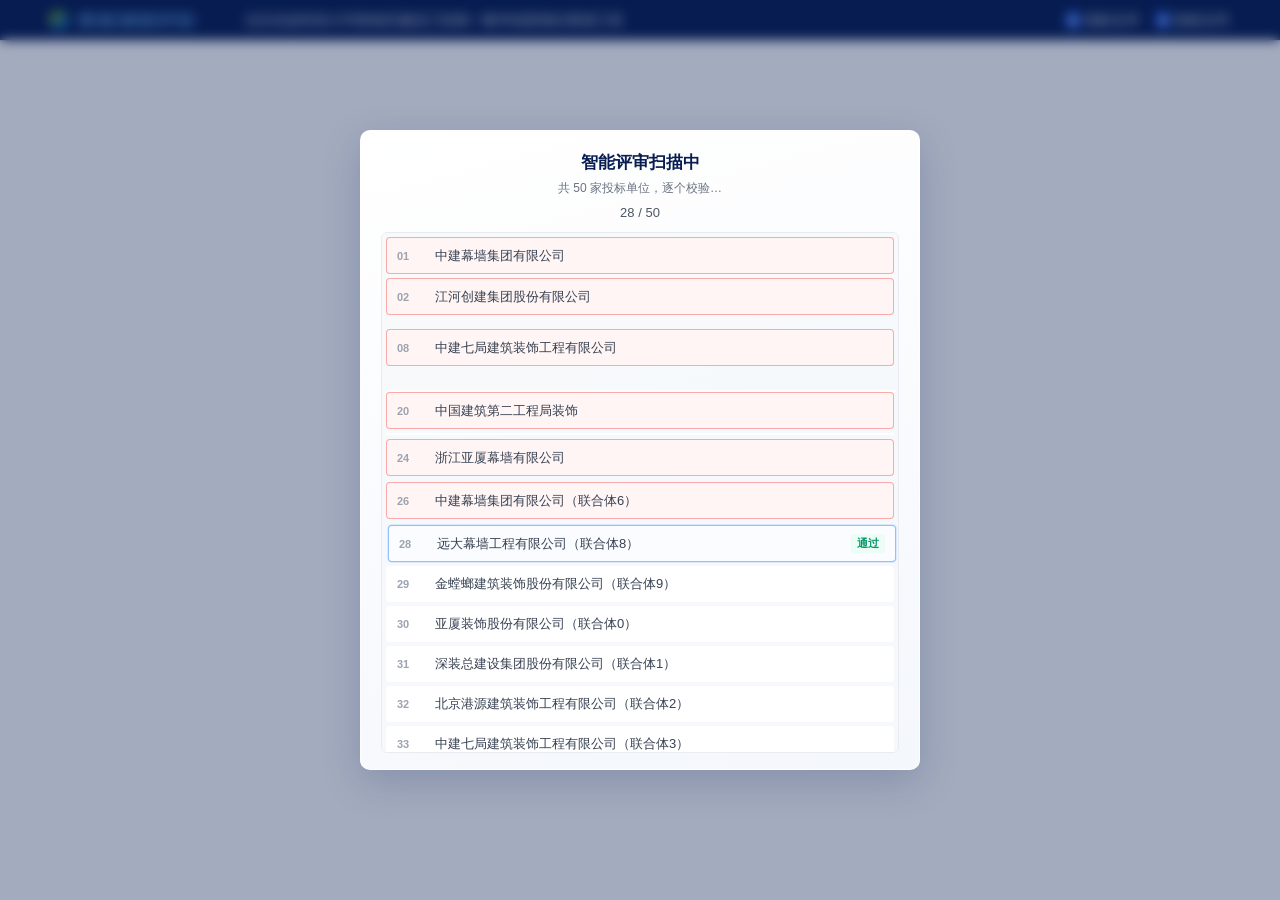
==== commit 9e08cac8: "静态资源增加版本号，避免 Pages 缓存旧样式 登录页与主页的 styles/app 引用附带提交哈希查询参数。  Co-authored-by: Cursor <cursoragent@curso" ====
--- a/home.html
+++ b/home.html
@@ -4,7 +4,7 @@
     <meta charset="UTF-8" />
     <meta name="viewport" content="width=device-width, initial-scale=1.0" />
     <title>经济标 · 智能辅助评标 - 推荐质询单位</title>
-    <link rel="stylesheet" href="styles.css" />
+    <link rel="stylesheet" href="styles.css?v=4e58b9b" />
   </head>
   <body>
     <div
@@ -258,6 +258,6 @@
       </div>
     </dialog>
 
-    <script src="app.js"></script>
+    <script src="app.js?v=4e58b9b"></script>
   </body>
 </html>
--- a/styles.css
+++ b/styles.css
@@ -27,6 +27,38 @@
   --ease-row-enter: cubic-bezier(0.22, 1, 0.36, 1);
   --font: "Microsoft YaHei", "微软雅黑", "PingFang SC", -apple-system,
     BlinkMacSystemFont, "Helvetica Neue", sans-serif;
+  --scrollbar-size: 6px;
+  --scrollbar-thumb: rgba(0, 0, 0, 0.22);
+  --scrollbar-thumb-hover: rgba(0, 0, 0, 0.35);
+  --scrollbar-track: transparent;
+}
+
+/* 细长滚动条：Chromium / Safari / Edge + Firefox */
+* {
+  scrollbar-width: thin;
+  scrollbar-color: var(--scrollbar-thumb) var(--scrollbar-track);
+}
+
+*::-webkit-scrollbar {
+  width: var(--scrollbar-size);
+  height: var(--scrollbar-size);
+}
+
+*::-webkit-scrollbar-track {
+  background: var(--scrollbar-track);
+}
+
+*::-webkit-scrollbar-thumb {
+  background-color: var(--scrollbar-thumb);
+  border-radius: 999px;
+}
+
+*::-webkit-scrollbar-thumb:hover {
+  background-color: var(--scrollbar-thumb-hover);
+}
+
+*::-webkit-scrollbar-corner {
+  background: transparent;
 }
 
 html {
@@ -1388,10 +1420,10 @@
 .inquiry-unit__items {
   display: none;
   margin: 0 0 12px 48px;
-  padding: 4px 0;
+  padding: 8px;
   border: 1px solid #e8e8e8;
   border-radius: 4px;
-  background: #fafafa;
+  background: #f5f5f5;
 }
 
 .inquiry-unit.is-open .inquiry-unit__items {
@@ -1403,11 +1435,13 @@
   align-items: flex-start;
   gap: 8px;
   padding: 10px 12px;
-  border-bottom: 1px solid #f0f0f0;
-}
-
-.inquiry-item:last-child {
-  border-bottom: none;
+  border: 1px solid #e8e8e8;
+  border-radius: 4px;
+  background: #ffffff;
+}
+
+.inquiry-item + .inquiry-item {
+  margin-top: 6px;
 }
 
 .inquiry-item__main {
@@ -1421,6 +1455,20 @@
 .inquiry-item__code {
   color: #595959;
   margin-right: 6px;
+}
+
+/* 二级清单未勾选：卡片与文字变灰 */
+.inquiry-item:has(.inquiry-item__check:not(:checked)) {
+  background: #ebebeb;
+  border-color: #dedede;
+}
+
+.inquiry-item:has(.inquiry-item__check:not(:checked)) .inquiry-item__main {
+  color: #bfbfbf;
+}
+
+.inquiry-item:has(.inquiry-item__check:not(:checked)) .inquiry-item__code {
+  color: #c8c8c8;
 }
 
 .inquiry-dialog__foot {
